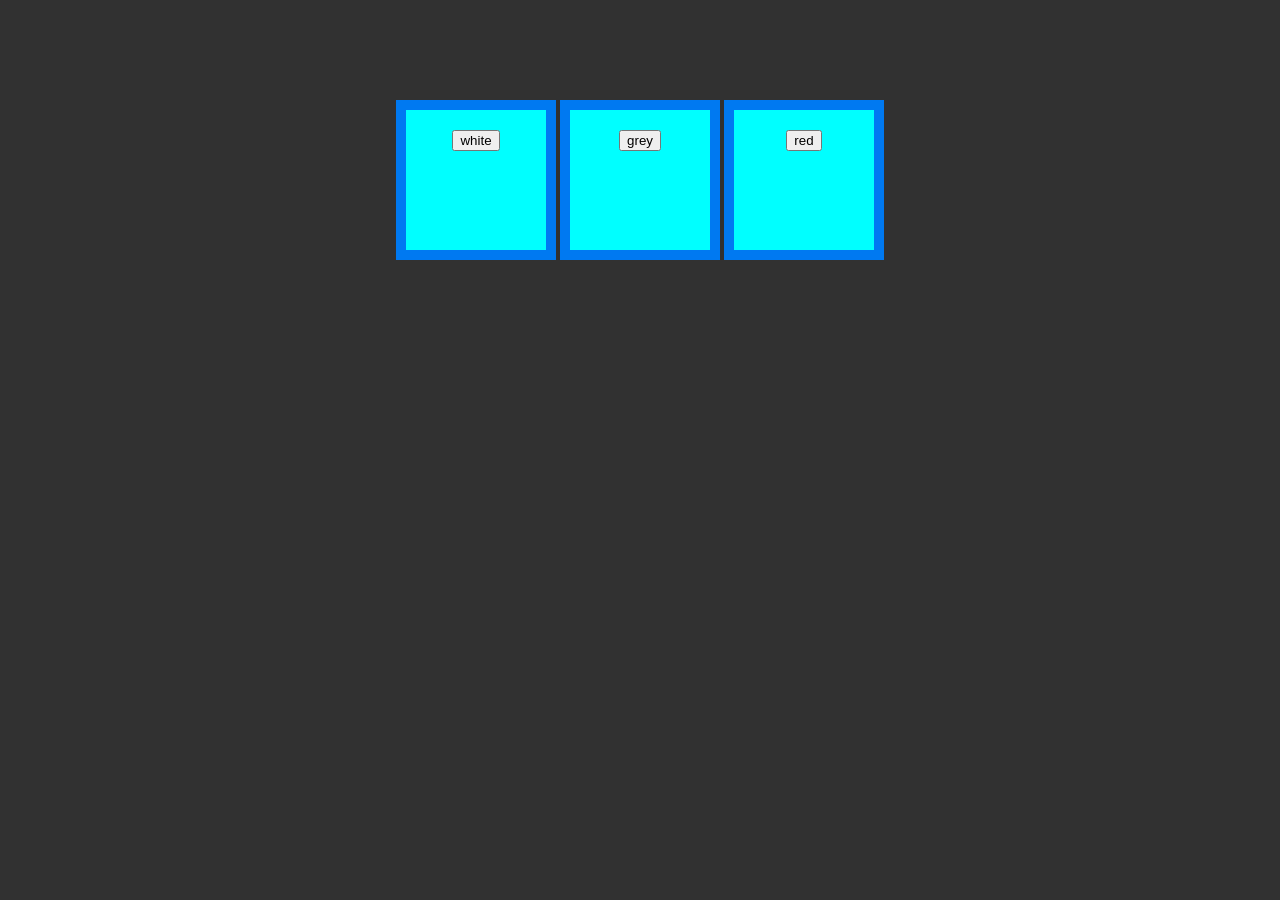
==== 01_bgchanger/one.html @ e97a1934 "1st project" ====
<!DOCTYPE html>
<html lang="en">
<head>
    <meta charset="UTF-8">
    <meta name="viewport" content="width=device-width, initial-scale=1.0">
    <link rel="stylesheet" href="styles.css">
    
    <title></title>
</head>
<body>
    <div id="some">
    <div class="box">
        <button id="myButton">white</button>
    </div>
    <div class="box">
        <button id="myButton2">grey</button>
    </div>
    <div class="box">
        <button id="myButton3">red</button>
    </div>
    </div>

</body>
<script src="one.js"></script>
</html>
---- 01_bgchanger/styles.css ----
body{
    background-color: #313131;
    color: aliceblue;
}

.box{
    background-color: aqua;
    width: 100px;
    height: 100px;
    color: black;
    border: 10px solid #0079f1;
    padding: 20px;
    display: inline-block;
    
    
    align-items: center;
    justify-content: center;

}
#some{
    align-items: center;
    padding: 10 px;
}
#some {
  margin: 100px auto 100px;
  width: 80%;
  text-align: center;
}
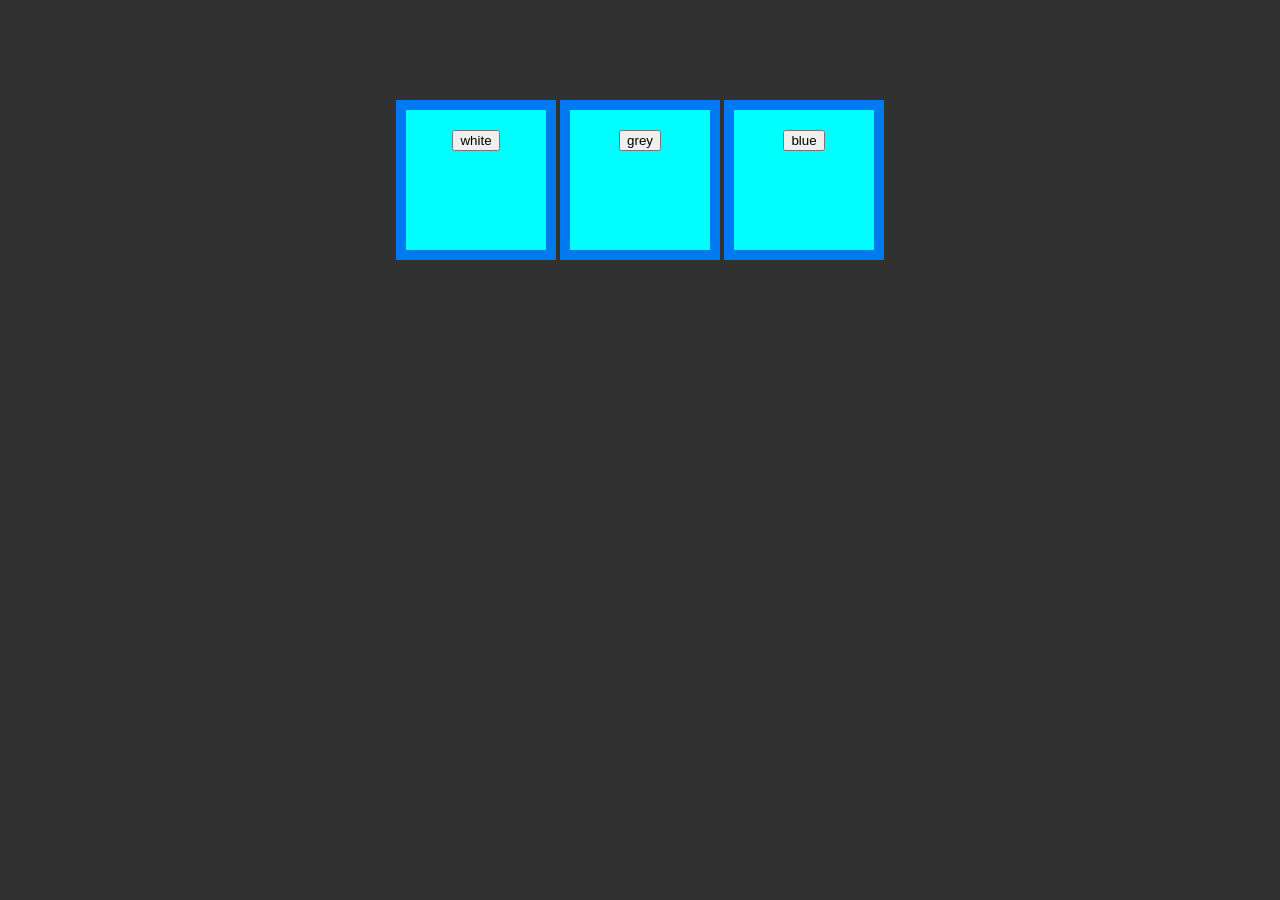
==== commit 036bb0fa: "Update one.html" ====
--- a/01_bgchanger/one.html
+++ b/01_bgchanger/one.html
@@ -16,10 +16,10 @@
         <button id="myButton2">grey</button>
     </div>
     <div class="box">
-        <button id="myButton3">red</button>
+        <button id="myButton3">blue</button>
     </div>
     </div>
 
 </body>
 <script src="one.js"></script>
-</html>+</html>
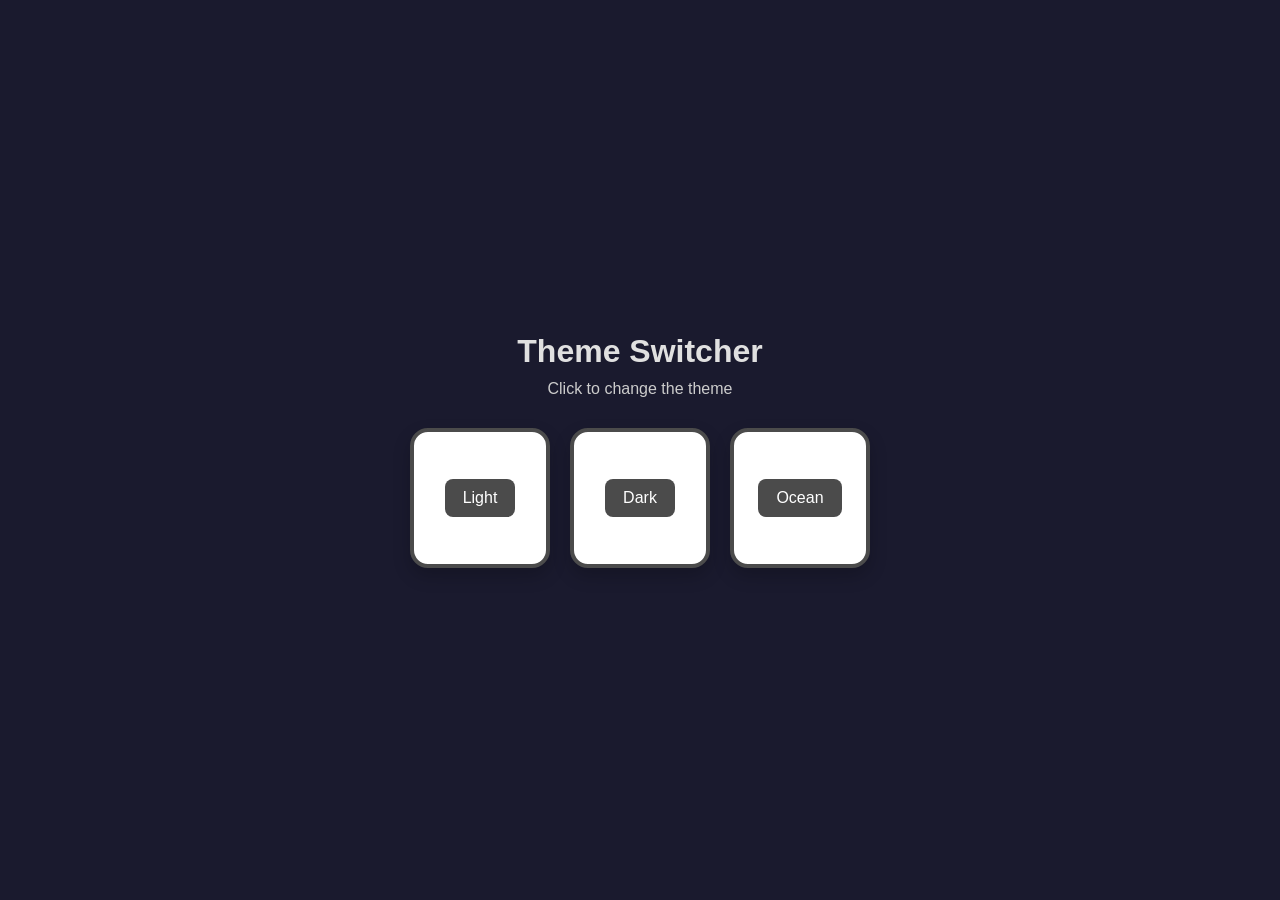
==== commit 19458071: "updated 1st Project with better css" ====
--- a/01_bgchanger/one.html
+++ b/01_bgchanger/one.html
@@ -1,25 +1,27 @@
 <!DOCTYPE html>
 <html lang="en">
 <head>
-    <meta charset="UTF-8">
-    <meta name="viewport" content="width=device-width, initial-scale=1.0">
-    <link rel="stylesheet" href="styles.css">
-    
-    <title></title>
+  <meta charset="UTF-8" />
+  <meta name="viewport" content="width=device-width, initial-scale=1.0"/>
+  <link rel="stylesheet" href="styles.css" />
+  <title>Theme Switcher</title>
 </head>
 <body>
-    <div id="some">
-    <div class="box">
-        <button id="myButton">white</button>
+  <div class="container">
+    <h1>Theme Switcher</h1>
+    <p>Click to change the theme</p>
+    <div class="button-group">
+      <div class="theme-card">
+        <button id="themeLight">Light</button>
+      </div>
+      <div class="theme-card">
+        <button id="themeDark">Dark</button>
+      </div>
+      <div class="theme-card">
+        <button id="themeOcean">Ocean</button>
+      </div>
     </div>
-    <div class="box">
-        <button id="myButton2">grey</button>
-    </div>
-    <div class="box">
-        <button id="myButton3">blue</button>
-    </div>
-    </div>
-
+  </div>
+  <script src="one.js"></script>
 </body>
-<script src="one.js"></script>
 </html>
--- a/01_bgchanger/styles.css
+++ b/01_bgchanger/styles.css
@@ -1,28 +1,71 @@
-body{
-    background-color: #313131;
-    color: aliceblue;
+* {
+  margin: 0;
+  padding: 0;
+  box-sizing: border-box;
 }
 
-.box{
-    background-color: aqua;
-    width: 100px;
-    height: 100px;
-    color: black;
-    border: 10px solid #0079f1;
-    padding: 20px;
-    display: inline-block;
-    
-    
-    align-items: center;
-    justify-content: center;
+body {
+  font-family: 'Segoe UI', Tahoma, Geneva, Verdana, sans-serif;
+  background-color: #1a1a2e;
+  color: #e0e0e0;
+  transition: background-color 0.4s ease, color 0.4s ease;
+  min-height: 100vh;
+  display: flex;
+  justify-content: center;
+  align-items: center;
+}
 
+.container {
+  text-align: center;
+  padding: 20px;
 }
-#some{
-    align-items: center;
-    padding: 10 px;
+
+h1 {
+  font-size: 2rem;
+  margin-bottom: 10px;
 }
-#some {
-  margin: 100px auto 100px;
-  width: 80%;
-  text-align: center;
-}+
+p {
+  margin-bottom: 30px;
+  color: #cccccc;
+}
+
+.button-group {
+  display: flex;
+  gap: 20px;
+  justify-content: center;
+  flex-wrap: wrap;
+}
+
+.theme-card {
+  background-color: #ffffff;
+  width: 140px;
+  height: 140px;
+  display: flex;
+  align-items: center;
+  justify-content: center;
+  border: 4px solid #4b4b4b;
+  border-radius: 18px;
+  transition: transform 0.2s ease, box-shadow 0.3s ease;
+  box-shadow: 0 8px 18px rgba(0, 0, 0, 0.2);
+}
+
+.theme-card:hover {
+  transform: translateY(-5px);
+  box-shadow: 0 14px 28px rgba(0, 0, 0, 0.3);
+}
+
+button {
+  background-color: #4b4b4b;
+  color: #ffffff;
+  padding: 10px 18px;
+  font-size: 1rem;
+  border: none;
+  border-radius: 8px;
+  cursor: pointer;
+  transition: background-color 0.3s ease;
+}
+
+button:hover {
+  background-color: #2a2a2a;
+}
